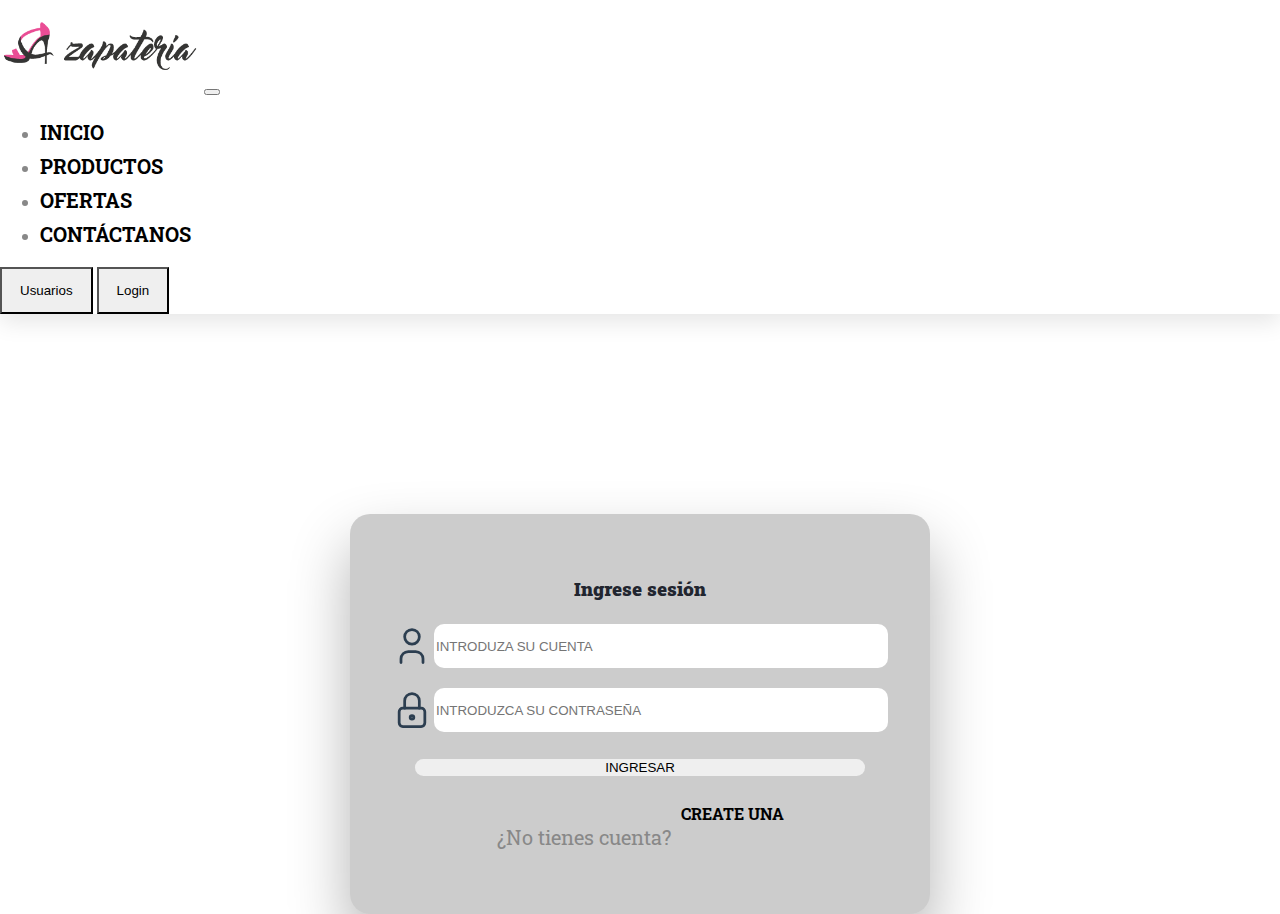
==== login.html @ ef3486ab "Se añadió la barra de navegación al login con algunos enlaces habilitados" ====
<!DOCTYPE html>
<html lang="en">
<head>
    <meta charset="UTF-8">
    <meta http-equiv="X-UA-Compatible" content="IE=edge">
    <meta name="viewport" content="width=device-width, initial-scale=1.0">
    <title>Login</title>

    <!--Css-->
    <link rel="stylesheet" href="css/style.css" type="Text/css">
    <link rel="stylesheet" href="css/login.css" type="Text/css">

    <!--Bootstrap-->
    <link href="https://cdn.jsdelivr.net/npm/bootstrap@5.1.1/dist/css/bootstrap.min.css" rel="stylesheet" integrity="sha384-F3w7mX95PdgyTmZZMECAngseQB83DfGTowi0iMjiWaeVhAn4FJkqJByhZMI3AhiU" crossorigin="anonymous">

</head>
<body>
 <!--Menu NavBar-->
 <nav class="navbar navbar-expand-lg py-1 sticky-top navbar-light bg-light">
  <div class="container">
    <a class="navbar-brand" href="#">
      <img class="logo" src="img/logo.png" alt="">
    </a>
    <button class="navbar-toggler" type="button" data-bs-toggle="collapse" data-bs-target="#navbarNavDropdown" aria-controls="navbarNavDropdown" aria-expanded="false" aria-label="Toggle navigation">
      <span class="navbar-toggler-icon"></span>
    </button>
    <div class="collapse navbar-collapse" id="navbarNavDropdown">
      <ul class="navbar-nav ms-auto">
        <li class="nav-item">
          <a class="nav-link " aria-current="page" href="index.html">Inicio</a>
        </li>
        <li class="nav-item">
          <a class="nav-link" href="#">Productos</a>
        </li>
        <li class="nav-item">
          <a class="nav-link" href="#">Ofertas</a>
        </li>
        <li class="nav-item">
          <a class="nav-link" href="#">Contáctanos</a>
        </li>
      </ul>
      <button class="btn btn-info ms-lg-3">Usuarios</button>
     <a href="login.html" class="nav-link"> <button class="btn btn-primary ms-lg-3">Login</button></a>
    </div>
  </div>
</nav>




    <main class="principal text-center" >
        <h3 class="text-center"> Ingrese sesión</h2>

        <form class="formulario ">
            <div class="contenedor__campos">

                <div class="campo">
                    <svg xmlns="http://www.w3.org/2000/svg" class="icon icon-tabler icon-tabler-user" width="44" height="44" viewBox="0 0 24 24" stroke-width="1.5" stroke="#2c3e50" fill="none" stroke-linecap="round" stroke-linejoin="round">
                        <path stroke="none" d="M0 0h24v24H0z" fill="none"/>
                        <circle cx="12" cy="7" r="4" />
                        <path d="M6 21v-2a4 4 0 0 1 4 -4h4a4 4 0 0 1 4 4v2" />
                      </svg>
                    <input type="email" placeholder="Introduza su cuenta">
                 </div>

                <div class="campo">
                    <svg xmlns="http://www.w3.org/2000/svg" class="icon icon-tabler icon-tabler-lock" width="44" height="44" viewBox="0 0 24 24" stroke-width="1.5" stroke="#2c3e50" fill="none" stroke-linecap="round" stroke-linejoin="round">
                        <path stroke="none" d="M0 0h24v24H0z" fill="none"/>
                        <rect x="5" y="11" width="14" height="10" rx="2" />
                        <circle cx="12" cy="16" r="1" />
                        <path d="M8 11v-4a4 4 0 0 1 8 0v4" />
                      </svg>
                    <input type="password" placeholder="Introduzca su contraseña">

                 </div>


            </div>

            <div class="campo boton">
                <input type="submit" value="Ingresar">
           </div>

           <div class="contenedor">
            <p href="usuarios.html">¿No tienes cuenta?</p><a href="usuarios.html"> Create una</a>
           </div>
                

        </form>


    </main>

   


  <!-- Bootstap-->
<script src="https://cdn.jsdelivr.net/npm/bootstrap@5.1.1/dist/js/bootstrap.bundle.min.js" integrity="sha384-/bQdsTh/da6pkI1MST/rWKFNjaCP5gBSY4sEBT38Q/9RBh9AH40zEOg7Hlq2THRZ" crossorigin="anonymous"></script>
</body>
</html>
---- css/style.css ----
@import url('https://fonts.googleapis.com/css2?family=Roboto+Slab&display=swap');
:root{
    --primary:#0d6efd;
    --dark: #21252f;
    --body:#888;
    --box-shadow: 0 8px 22px rgba(0,0,0,0.1);
    
}

body{
    font-family: 'Roboto Slab', serif;
    line-height: 1.7;
    color: var(--body);
    margin: auto;
}
h1,h2,h3,h4,h5,h6, .display-4{
    color:var(--dark);
    font-weight: 900;
}

p{
    font-size: 20px;
}

a{
    color:var(--dark);
    text-decoration: none;
}

img{
    width: 100%;
}

.navbar{
    box-shadow: var(--box-shadow);
}

.navbar .logo{
    width: 200px;
}
.navbar .nav-link{
    font-size: 20px;
    font-weight: 700;
}
.btn{
    padding: 14px 18px;
    border-width: 2px;
    border-radius: 0;
}

.hero{
    background-image: url(../img/inicio2.jpg);
    background-position: center;
    background-size: cover;
    background-attachment: fixed;   
    position: relative;
    z-index: 2;
}

.hero::after{
    content: "";
    width: 100%;
    height: 100%;
    position: absolute;
    top: 0;
    left: 0;
    background-color: rgba(21, 20, 51, 0.8);
    z-index: -1;
}

section{
    padding-top: 120px;
    padding-bottom: 120px;
}

.card-effect{
    box-shadow: var(--box-shadow);
    background-color: #fff;
    padding: 25px;
    transition: all 0.35s ease;
}

.card-effect:hover{
    box-shadow: none;
    transform: translateY(5px);
}

.iconbox{
    width: 54px;
    height: 54px;
    display: flex;
    align-items: center;
    justify-content: center;
    background-color: var(--primary);
    color: #fff;
    font-size:32px;
    border-radius: 100px;
    flex: none;
}

.precios_ofertas{
    font-size: 20px;
    color: var(--primary);
}
.img_oferta{
    height: 180px;
    width: 250px;
}

.rebaja{
    text-decoration:line-through;
    color: red;
}

.contacto{
    border: 1px solid #CED5D7;
    border-radius: 6px;
    padding: 45px 45px 20px;
    margin-top: 50px;
    background-color: white;
    box-shadow: 0px 5px 10px #B5C1C5, 0 0 0 10px #EEF5F7 inset;
}
.contacto label{
    display: block;
    font-weight: bold;
}
.contacto div{
    margin-bottom: 20px;
    position: static;
    
}
.contacto input[type='text'], .contacto textarea{
    padding: 7px 6px;
    width: 294px;
    border: 1px solid #CED5D7;
    resize: none;
    box-shadow:0 0 0 3px #EEF5F7;
    margin: 5px 0;
}
.contacto input[type='text']:focus, .contacto textarea:focus{
    outline: none;
    box-shadow:0 0 0 3px #dde9ec;
}
.contacto input[type='submit']{
    border: 1px solid #CED5D7;
    box-shadow:0 0 0 3px #EEF5F7;
    padding: 8px 16px;
    border-radius: 20px;
    font-weight: bold;
    text-shadow: 1px 1px 0px white;
 
    background: #e4f1f6;
    background: -moz-linear-gradient(top, #e4f1f6 0%, #cfe6ef 100%);
    background: -webkit-linear-gradient(top, #e4f1f6 0%,#cfe6ef 100%);
}
---- css/login.css ----
.principal{
    background-color: rgba(0,0,0,0.2);
    padding: 30px;
    box-shadow: 0 30px 60px 0 rgba(0,0,0,0.3);
    text-align: center;
    max-width: 500px;
    margin:0 auto;
    margin-top: 200px;
    border-radius: 20px;
    padding: 40px 40px;
}

.formulario{
    margin-top: 20px;
}

.campo{
    margin-bottom:20px;
    display:flex;
    
}

.campo input{
    border:none;
    border-radius:10px;
    width: 90%;
    text-transform: uppercase;
    font-weight: 700px;
   
}

.boton{
    display:block;
    border:none;
}

.boton input:hover{
    
    background-color: white ;
}

.contenedor{
    display: flex;
    justify-content: center;
    gap: 10px;
}


a{
  
    text-decoration: none;
    text-transform: uppercase;
    font-weight: 700;
    color:black;
}
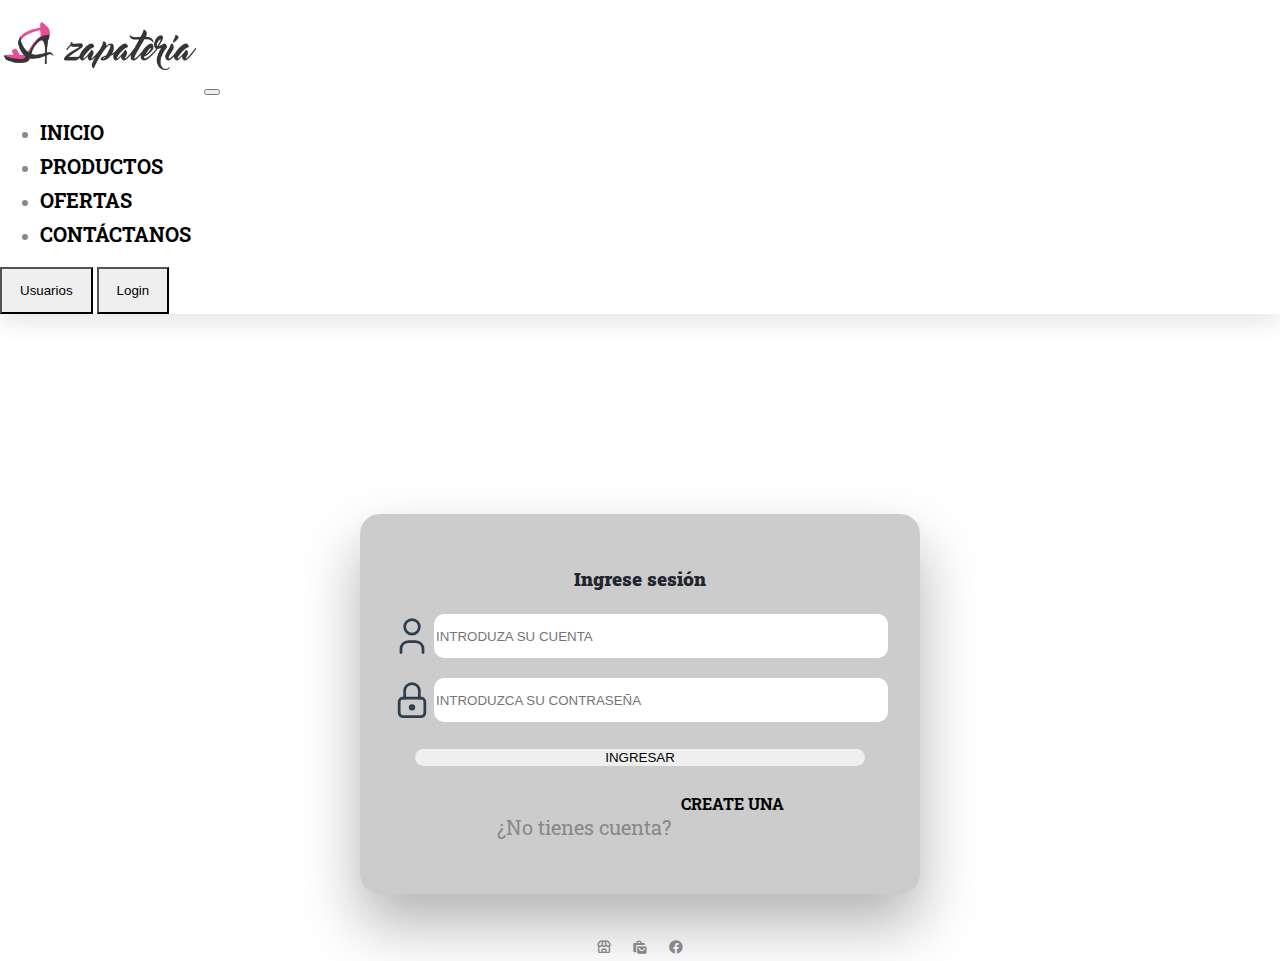
==== commit d3a45455: "Se agregó se dió estilo a un footer en login.html" ====
--- a/login.html
+++ b/login.html
@@ -9,6 +9,9 @@
     <!--Css-->
     <link rel="stylesheet" href="css/style.css" type="Text/css">
     <link rel="stylesheet" href="css/login.css" type="Text/css">
+
+    <!--Boxicons-->
+    <link href='https://unpkg.com/boxicons@2.0.9/css/boxicons.min.css' rel='stylesheet'>
 
     <!--Bootstrap-->
     <link href="https://cdn.jsdelivr.net/npm/bootstrap@5.1.1/dist/css/bootstrap.min.css" rel="stylesheet" integrity="sha384-F3w7mX95PdgyTmZZMECAngseQB83DfGTowi0iMjiWaeVhAn4FJkqJByhZMI3AhiU" crossorigin="anonymous">
@@ -30,7 +33,7 @@
           <a class="nav-link " aria-current="page" href="index.html">Inicio</a>
         </li>
         <li class="nav-item">
-          <a class="nav-link" href="#">Productos</a>
+          <a class="nav-link" href="productos.html">Productos</a>
         </li>
         <li class="nav-item">
           <a class="nav-link" href="#">Ofertas</a>
@@ -91,7 +94,30 @@
 
     </main>
 
-   
+   <footer class="footer">
+ 
+
+      <div class="icono">
+
+          <i class='bx bx-store'></i>
+      </div>
+     
+
+      <div class="icono">
+
+        <i class='bx bxs-shopping-bags'></i>
+        
+      </div>
+
+      <div class="icono">
+
+        <i class='bx bxl-facebook-circle' ></i>
+        
+      </div>
+
+
+
+   </footer>
 
 
   <!-- Bootstap-->
--- a/css/login.css
+++ b/css/login.css
@@ -7,7 +7,6 @@
     margin:0 auto;
     margin-top: 200px;
     border-radius: 20px;
-    padding: 40px 40px;
 }
 
 .formulario{
@@ -55,6 +54,14 @@
 }
 
 
+footer{
+    margin-top: 40px;
+    display:flex;
+    justify-content: center;
+    gap:20px;
+}
 
 
 
+
+
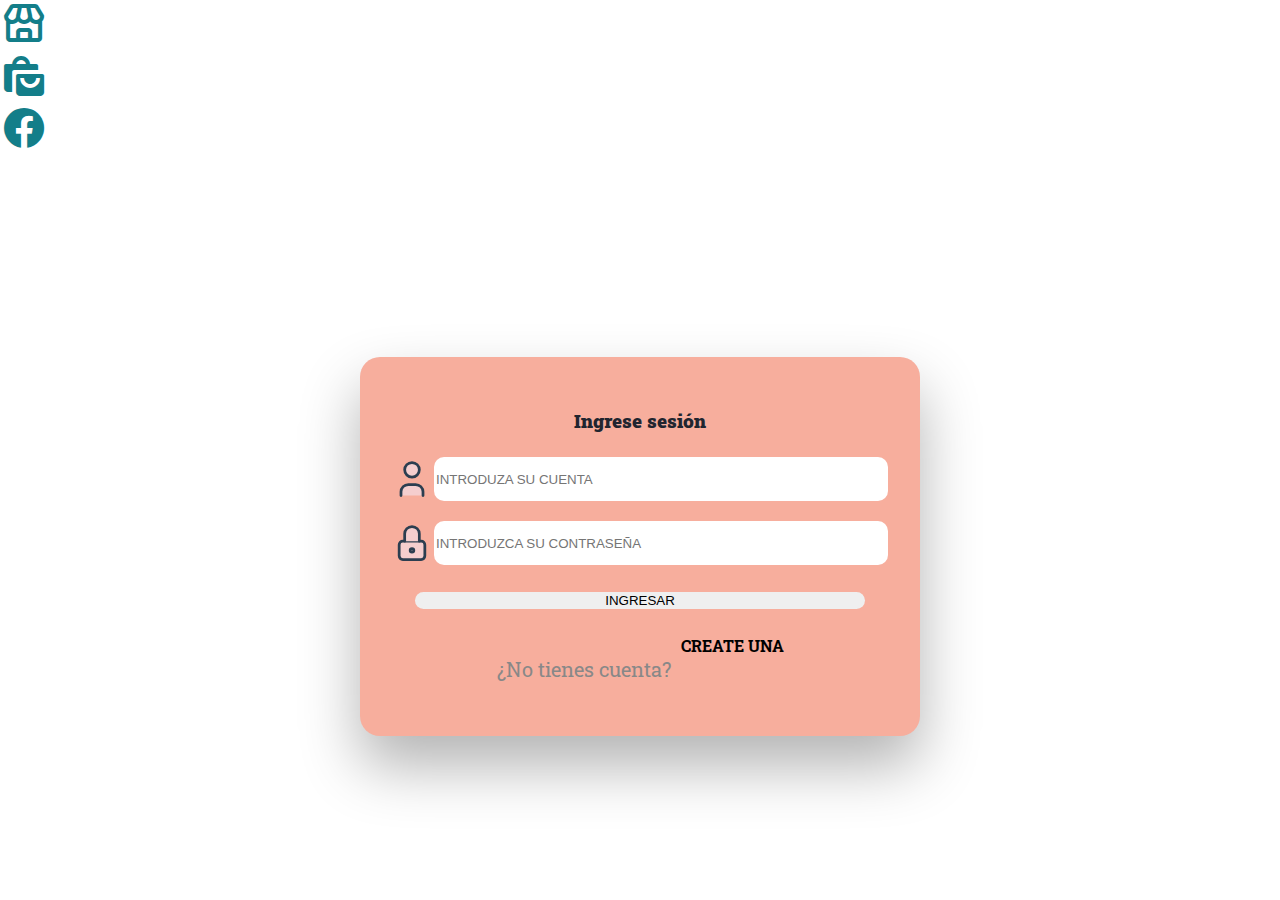
==== commit a9646380: "agregue cambios" ====
--- a/login.html
+++ b/login.html
@@ -16,10 +16,11 @@
     <!--Bootstrap-->
     <link href="https://cdn.jsdelivr.net/npm/bootstrap@5.1.1/dist/css/bootstrap.min.css" rel="stylesheet" integrity="sha384-F3w7mX95PdgyTmZZMECAngseQB83DfGTowi0iMjiWaeVhAn4FJkqJByhZMI3AhiU" crossorigin="anonymous">
 
+
 </head>
 <body>
  <!--Menu NavBar-->
- <nav class="navbar navbar-expand-lg py-1 sticky-top navbar-light bg-light">
+ <!-- <nav class="navbar navbar-expand-lg py-1 sticky-top navbar-light bg-light">
   <div class="container">
     <a class="navbar-brand" href="#">
       <img class="logo" src="img/logo.png" alt="">
@@ -29,7 +30,7 @@
     </button>
     <div class="collapse navbar-collapse" id="navbarNavDropdown">
       <ul class="navbar-nav ms-auto">
-        <li class="nav-item">
+        <li class="nav-item mamada">
           <a class="nav-link " aria-current="page" href="index.html">Inicio</a>
         </li>
         <li class="nav-item">
@@ -46,10 +47,28 @@
      <a href="login.html" class="nav-link"> <button class="btn btn-primary ms-lg-3">Login</button></a>
     </div>
   </div>
-</nav>
+</nav> -->
 
 
+<div>
+  <div class="icono">
 
+    <i class='bx bx-store bx-lg'></i>
+</div>
+
+
+<div class="icono">
+
+  <i class='bx bxs-shopping-bags bx-lg'></i>
+  
+</div>
+
+<div class="icono">
+
+  <i class='bx bxl-facebook-circle bx-lg' ></i>
+  
+</div>
+</div>
 
     <main class="principal text-center" >
         <h3 class="text-center"> Ingrese sesión</h2>
@@ -66,8 +85,8 @@
                     <input type="email" placeholder="Introduza su cuenta">
                  </div>
 
-                <div class="campo">
-                    <svg xmlns="http://www.w3.org/2000/svg" class="icon icon-tabler icon-tabler-lock" width="44" height="44" viewBox="0 0 24 24" stroke-width="1.5" stroke="#2c3e50" fill="none" stroke-linecap="round" stroke-linejoin="round">
+                <div class="campo" >
+                    <svg xmlns="http://www.w3.org/2000/svg" style="color: Dodgerblue;" class="icon icon-tabler icon-tabler-lock" width="44" height="44" viewBox="0 0 24 24" stroke-width="1.5" stroke="#2c3e50" fill="none" stroke-linecap="round" stroke-linejoin="round">
                         <path stroke="none" d="M0 0h24v24H0z" fill="none"/>
                         <rect x="5" y="11" width="14" height="10" rx="2" />
                         <circle cx="12" cy="16" r="1" />
@@ -97,23 +116,23 @@
    <footer class="footer">
  
 
-      <div class="icono">
+      <!-- <div class="icono">
 
-          <i class='bx bx-store'></i>
+          <i class='bx bx-store bx-lg'></i>
       </div>
      
 
       <div class="icono">
 
-        <i class='bx bxs-shopping-bags'></i>
+        <i class='bx bxs-shopping-bags bx-lg'></i>
         
       </div>
 
       <div class="icono">
 
-        <i class='bx bxl-facebook-circle' ></i>
+        <i class='bx bxl-facebook-circle bx-lg' ></i>
         
-      </div>
+      </div> -->
 
 
 
--- a/css/login.css
+++ b/css/login.css
@@ -1,5 +1,5 @@
 .principal{
-    background-color: rgba(0,0,0,0.2);
+    background-color: rgba(247,174,157);
     padding: 30px;
     box-shadow: 0 30px 60px 0 rgba(0,0,0,0.3);
     text-align: center;
@@ -62,6 +62,23 @@
 }
 
 
+body{
+    background-image: url("https://scontent.fcyw4-1.fna.fbcdn.net/v/t1.6435-9/149882028_2543382585958041_6179827937550215021_n.jpg?_nc_cat=105&ccb=1-5&_nc_sid=973b4a&_nc_ohc=CX0rlXFwOpQAX-Vp7_Z&_nc_ht=scontent.fcyw4-1.fna&oh=0ac2168b80c0ee60919fefb8fa25f357&oe=61816FCD");
+    background-repeat: no-repeat; 
+    background-position: 25%,75%;
+    background-size: 100%;
+}
 
+.icon-tabler{
+    fill: #f5cece;
+}
 
+.icono{
+    size: 20px;
+}
 
+.bx{
+    color: #137e89;
+    border-color:rgba(201, 76, 76, 0.7);
+}
+
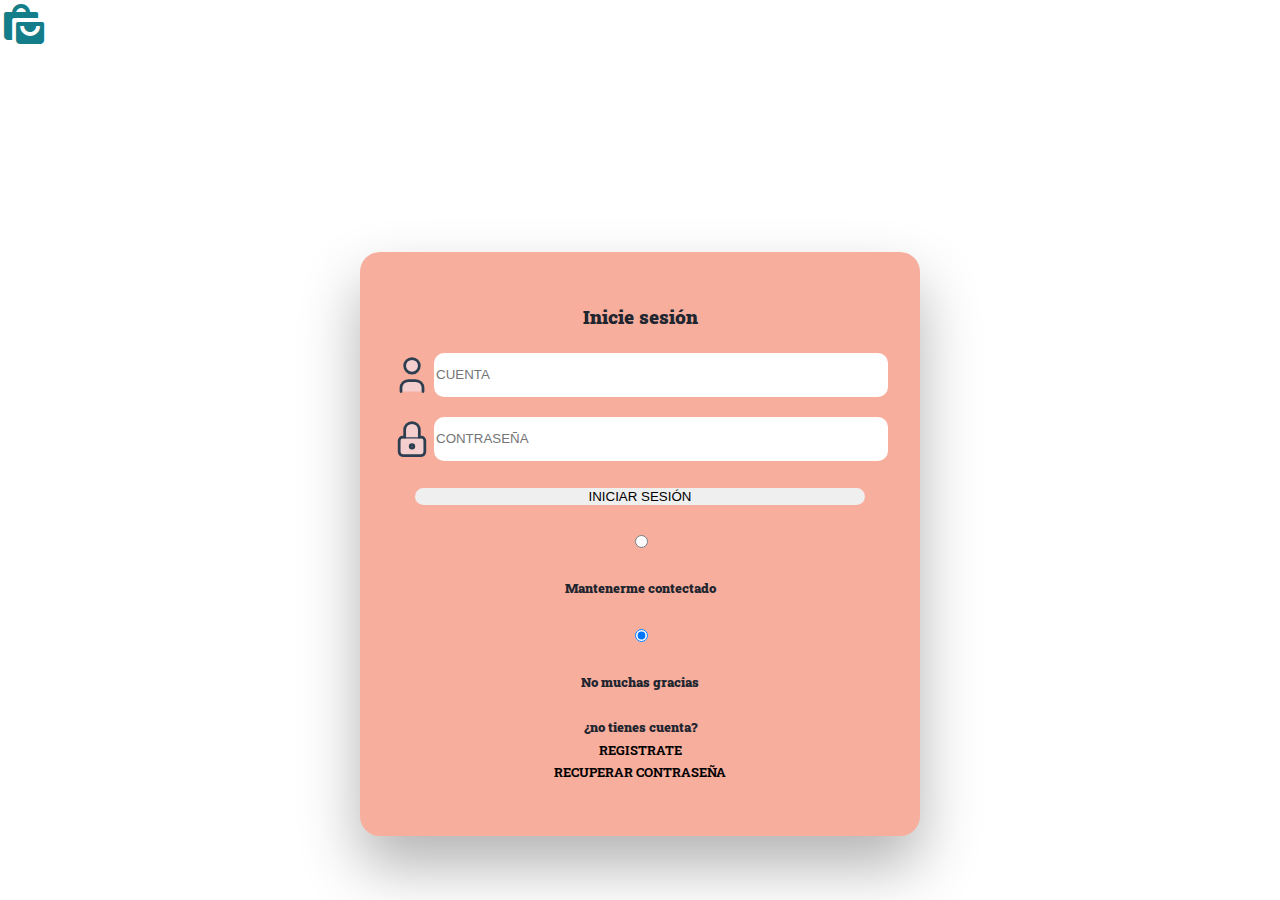
==== commit 118bc3ae: "login, registro e index" ====
--- a/login.html
+++ b/login.html
@@ -15,7 +15,8 @@
 
     <!--Bootstrap-->
     <link href="https://cdn.jsdelivr.net/npm/bootstrap@5.1.1/dist/css/bootstrap.min.css" rel="stylesheet" integrity="sha384-F3w7mX95PdgyTmZZMECAngseQB83DfGTowi0iMjiWaeVhAn4FJkqJByhZMI3AhiU" crossorigin="anonymous">
-
+    <script async defer crossorigin="anonymous" src="https://connect.facebook.net/es_LA/sdk.js#xfbml=1&version=v12.0&appId=2629106980502220&autoLogAppEvents=1" nonce="Ik2CB6fF"></script>
+    <script src="https://apis.google.com/js/platform.js" async defer></script>
 
 </head>
 <body>
@@ -50,28 +51,28 @@
 </nav> -->
 
 
-<div>
+<!-- <div>
   <div class="icono">
 
     <i class='bx bx-store bx-lg'></i>
-</div>
+</div> -->
 
 
 <div class="icono">
 
-  <i class='bx bxs-shopping-bags bx-lg'></i>
+  <a href="productos.html"><i class='bx bxs-shopping-bags bx-lg'></i></a>
   
 </div>
 
-<div class="icono">
+<!-- <div class="icono">
 
   <i class='bx bxl-facebook-circle bx-lg' ></i>
   
-</div>
+</div> -->
 </div>
 
     <main class="principal text-center" >
-        <h3 class="text-center"> Ingrese sesión</h2>
+        <h3 class="text-center"> Inicie sesión</h2>
 
         <form class="formulario ">
             <div class="contenedor__campos">
@@ -82,7 +83,7 @@
                         <circle cx="12" cy="7" r="4" />
                         <path d="M6 21v-2a4 4 0 0 1 4 -4h4a4 4 0 0 1 4 4v2" />
                       </svg>
-                    <input type="email" placeholder="Introduza su cuenta">
+                    <input type="email" placeholder="Cuenta">
                  </div>
 
                 <div class="campo" >
@@ -92,7 +93,7 @@
                         <circle cx="12" cy="16" r="1" />
                         <path d="M8 11v-4a4 4 0 0 1 8 0v4" />
                       </svg>
-                    <input type="password" placeholder="Introduzca su contraseña">
+                    <input type="password" placeholder="Contraseña">
 
                  </div>
 
@@ -100,12 +101,27 @@
             </div>
 
             <div class="campo boton">
-                <input type="submit" value="Ingresar">
-           </div>
+                <input type="submit" value="Iniciar sesión"></div>
+                
+                <div class="form-check">
+                  <input class="form-check-input" type="radio" name="flexRadioDefault" id="flexRadioDefault1">
+                  <label class="form-check-label" for="flexRadioDefault1">
+                    <h5>Mantenerme contectado</h5>
+                  </label>
+                </div>
+                <div class="form-check">
+                  <input class="form-check-input" type="radio" name="flexRadioDefault" id="flexRadioDefault2" checked>
+                  <label class="form-check-label" for="flexRadioDefault2">
+                    <h5>No muchas gracias</h5>
+                  </label>
+                </div>
 
-           <div class="contenedor">
+                <span><h5>¿no tienes cuenta?<br><a href="registro usuarios.html">Registrate<br></a></span>
+                <span><a href="#">Recuperar contraseña</a></span>
+
+           <!-- <div class="contenedor">
             <p href="usuarios.html">¿No tienes cuenta?</p><a href="usuarios.html"> Create una</a>
-           </div>
+           </div> -->
                 
 
         </form>
@@ -126,13 +142,14 @@
 
         <i class='bx bxs-shopping-bags bx-lg'></i>
         
-      </div>
+      </div> -->
 
       <div class="icono">
 
-        <i class='bx bxl-facebook-circle bx-lg' ></i>
+        <!-- <i class='bx bxl-facebook-circle bx-lg' ></i> -->
+        <div class="fb-login-button" data-width="" data-size="large" data-button-type="continue_with" data-layout="default" data-auto-logout-link="false" data-use-continue-as="false"></div>
         
-      </div> -->
+      </div>
 
 
 
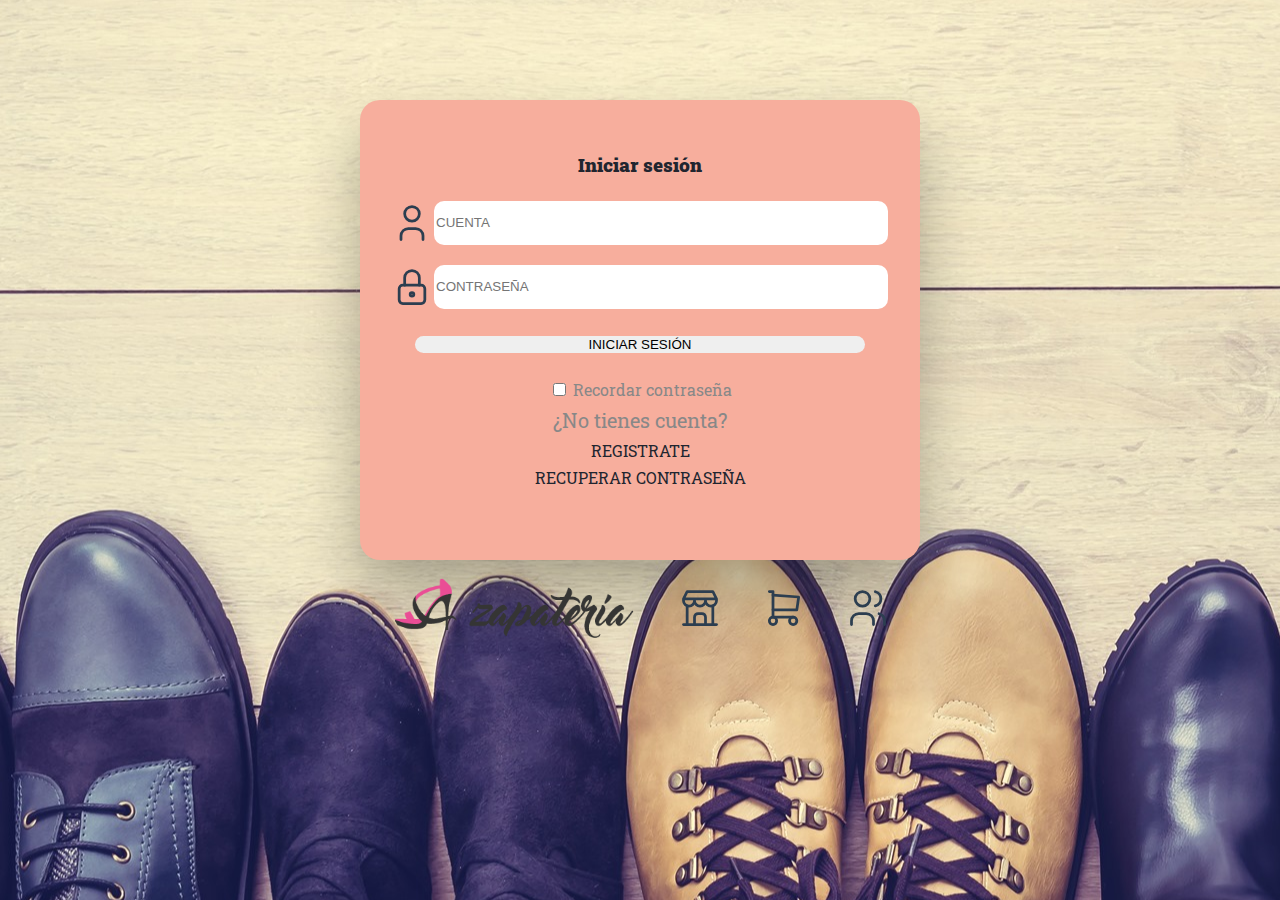
==== commit 402444b3: "Se ha modificado el login" ====
--- a/login.html
+++ b/login.html
@@ -20,141 +20,128 @@
 
 </head>
 <body>
- <!--Menu NavBar-->
- <!-- <nav class="navbar navbar-expand-lg py-1 sticky-top navbar-light bg-light">
-  <div class="container">
-    <a class="navbar-brand" href="#">
-      <img class="logo" src="img/logo.png" alt="">
-    </a>
-    <button class="navbar-toggler" type="button" data-bs-toggle="collapse" data-bs-target="#navbarNavDropdown" aria-controls="navbarNavDropdown" aria-expanded="false" aria-label="Toggle navigation">
-      <span class="navbar-toggler-icon"></span>
-    </button>
-    <div class="collapse navbar-collapse" id="navbarNavDropdown">
-      <ul class="navbar-nav ms-auto">
-        <li class="nav-item mamada">
-          <a class="nav-link " aria-current="page" href="index.html">Inicio</a>
-        </li>
-        <li class="nav-item">
-          <a class="nav-link" href="productos.html">Productos</a>
-        </li>
-        <li class="nav-item">
-          <a class="nav-link" href="#">Ofertas</a>
-        </li>
-        <li class="nav-item">
-          <a class="nav-link" href="#">Contáctanos</a>
-        </li>
-      </ul>
-      <button class="btn btn-info ms-lg-3">Usuarios</button>
-     <a href="login.html" class="nav-link"> <button class="btn btn-primary ms-lg-3">Login</button></a>
-    </div>
-  </div>
-</nav> -->
-
-
-<!-- <div>
-  <div class="icono">
-
-    <i class='bx bx-store bx-lg'></i>
-</div> -->
-
-
-<div class="icono">
-
-  <a href="productos.html"><i class='bx bxs-shopping-bags bx-lg'></i></a>
-  
-</div>
-
-<!-- <div class="icono">
-
-  <i class='bx bxl-facebook-circle bx-lg' ></i>
-  
-</div> -->
-</div>
-
-    <main class="principal text-center" >
-        <h3 class="text-center"> Inicie sesión</h2>
-
-        <form class="formulario ">
-            <div class="contenedor__campos">
-
-                <div class="campo">
-                    <svg xmlns="http://www.w3.org/2000/svg" class="icon icon-tabler icon-tabler-user" width="44" height="44" viewBox="0 0 24 24" stroke-width="1.5" stroke="#2c3e50" fill="none" stroke-linecap="round" stroke-linejoin="round">
-                        <path stroke="none" d="M0 0h24v24H0z" fill="none"/>
-                        <circle cx="12" cy="7" r="4" />
-                        <path d="M6 21v-2a4 4 0 0 1 4 -4h4a4 4 0 0 1 4 4v2" />
-                      </svg>
-                    <input type="email" placeholder="Cuenta">
-                 </div>
-
-                <div class="campo" >
-                    <svg xmlns="http://www.w3.org/2000/svg" style="color: Dodgerblue;" class="icon icon-tabler icon-tabler-lock" width="44" height="44" viewBox="0 0 24 24" stroke-width="1.5" stroke="#2c3e50" fill="none" stroke-linecap="round" stroke-linejoin="round">
-                        <path stroke="none" d="M0 0h24v24H0z" fill="none"/>
-                        <rect x="5" y="11" width="14" height="10" rx="2" />
-                        <circle cx="12" cy="16" r="1" />
-                        <path d="M8 11v-4a4 4 0 0 1 8 0v4" />
-                      </svg>
-                    <input type="password" placeholder="Contraseña">
-
-                 </div>
-
-
-            </div>
-
-            <div class="campo boton">
-                <input type="submit" value="Iniciar sesión"></div>
-                
-                <div class="form-check">
-                  <input class="form-check-input" type="radio" name="flexRadioDefault" id="flexRadioDefault1">
-                  <label class="form-check-label" for="flexRadioDefault1">
-                    <h5>Mantenerme contectado</h5>
-                  </label>
-                </div>
-                <div class="form-check">
-                  <input class="form-check-input" type="radio" name="flexRadioDefault" id="flexRadioDefault2" checked>
-                  <label class="form-check-label" for="flexRadioDefault2">
-                    <h5>No muchas gracias</h5>
-                  </label>
-                </div>
-
-                <span><h5>¿no tienes cuenta?<br><a href="registro usuarios.html">Registrate<br></a></span>
-                <span><a href="#">Recuperar contraseña</a></span>
-
-           <!-- <div class="contenedor">
-            <p href="usuarios.html">¿No tienes cuenta?</p><a href="usuarios.html"> Create una</a>
-           </div> -->
-                
-
-        </form>
-
-
-    </main>
-
-   <footer class="footer">
  
-
-      <!-- <div class="icono">
-
-          <i class='bx bx-store bx-lg'></i>
-      </div>
-     
-
-      <div class="icono">
-
-        <i class='bx bxs-shopping-bags bx-lg'></i>
-        
-      </div> -->
-
-      <div class="icono">
-
-        <!-- <i class='bx bxl-facebook-circle bx-lg' ></i> -->
-        <div class="fb-login-button" data-width="" data-size="large" data-button-type="continue_with" data-layout="default" data-auto-logout-link="false" data-use-continue-as="false"></div>
-        
-      </div>
 
 
 
-   </footer>
 
+    <main class="principal text-center " >
+
+     
+  
+          <h3 class="text-center"> Iniciar sesión</h2>
+            <form class="formulario ">
+    
+                <div class="contenedor__campos">
+    
+                    <div class="campo">
+                        <svg xmlns="http://www.w3.org/2000/svg" class="icon icon-tabler icon-tabler-user" width="44" height="44" viewBox="0 0 24 24" stroke-width="1.5" stroke="#2c3e50" fill="none" stroke-linecap="round" stroke-linejoin="round">
+                            <path stroke="none" d="M0 0h24v24H0z" fill="none"/>
+                            <circle cx="12" cy="7" r="4" />
+                            <path d="M6 21v-2a4 4 0 0 1 4 -4h4a4 4 0 0 1 4 4v2" />
+                          </svg>
+                        <input type="email" placeholder="Cuenta">
+                     </div>
+    
+                    <div class="campo" >
+                        <svg xmlns="http://www.w3.org/2000/svg" style="color: Dodgerblue;" class="icon icon-tabler icon-tabler-lock" width="44" height="44" viewBox="0 0 24 24" stroke-width="1.5" stroke="#2c3e50" fill="none" stroke-linecap="round" stroke-linejoin="round">
+                            <path stroke="none" d="M0 0h24v24H0z" fill="none"/>
+                            <rect x="5" y="11" width="14" height="10" rx="2" />
+                            <circle cx="12" cy="16" r="1" />
+                            <path d="M8 11v-4a4 4 0 0 1 8 0v4" />
+                          </svg>
+                        <input type="password" placeholder="Contraseña">
+    
+                     </div>
+    
+    
+                </div>
+    
+                <div class="campo boton">
+                    <input type="submit" value="Iniciar sesión">
+                </div>
+                    
+                <div class="form-check mb-2">
+                  <input type="checkbox" class="form-check-input" id="exampleCheck1"">
+                  <label class="form-check-label" for="flexRadioDefault1">Recordar contraseña</label>
+                </div>
+    
+    
+                <div class="opciones">
+                  <p>¿No tienes cuenta?</p>
+                  <a href="registro usuarios.html">Registrate</a>
+                  <a href="#">Recuperar contraseña</a>
+                 </div>
+                 
+            </form>
+
+          
+
+            <footer>
+            
+
+              <div class="icono logo">
+
+                <img class="logo" src="img/logo.png" alt="">
+
+              </div>
+
+                <div class="icono">
+                  <svg xmlns="http://www.w3.org/2000/svg" class="icon icon-tabler icon-tabler-building-store" width="44" height="44" viewBox="0 0 24 24" stroke-width="1.5" stroke="#2c3e50" fill="none" stroke-linecap="round" stroke-linejoin="round">
+                    <path stroke="none" d="M0 0h24v24H0z" fill="none"/>
+                    <line x1="3" y1="21" x2="21" y2="21" />
+                    <path d="M3 7v1a3 3 0 0 0 6 0v-1m0 1a3 3 0 0 0 6 0v-1m0 1a3 3 0 0 0 6 0v-1h-18l2 -4h14l2 4" />
+                    <line x1="5" y1="21" x2="5" y2="10.85" />
+                    <line x1="19" y1="21" x2="19" y2="10.85" />
+                    <path d="M9 21v-4a2 2 0 0 1 2 -2h2a2 2 0 0 1 2 2v4" />
+                  </svg>
+              </div>
+
+                <div class="icono">
+
+                  <svg xmlns="http://www.w3.org/2000/svg" class="icon icon-tabler icon-tabler-shopping-cart" width="44" height="44" viewBox="0 0 24 24" stroke-width="1.5" stroke="#2c3e50" fill="none" stroke-linecap="round" stroke-linejoin="round">
+                    <path stroke="none" d="M0 0h24v24H0z" fill="none"/>
+                    <circle cx="6" cy="19" r="2" />
+                    <circle cx="17" cy="19" r="2" />
+                    <path d="M17 17h-11v-14h-2" />
+                    <path d="M6 5l14 1l-1 7h-13" />
+                  </svg>
+
+                </div>
+
+                <div class="icono">
+
+                  <svg xmlns="http://www.w3.org/2000/svg" class="icon icon-tabler icon-tabler-users" width="44" height="44" viewBox="0 0 24 24" stroke-width="1.5" stroke="#2c3e50" fill="none" stroke-linecap="round" stroke-linejoin="round">
+                    <path stroke="none" d="M0 0h24v24H0z" fill="none"/>
+                    <circle cx="9" cy="7" r="4" />
+                    <path d="M3 21v-2a4 4 0 0 1 4 -4h4a4 4 0 0 1 4 4v2" />
+                    <path d="M16 3.13a4 4 0 0 1 0 7.75" />
+                    <path d="M21 21v-2a4 4 0 0 0 -3 -3.85" />
+                  </svg>
+                </div>
+
+
+            </footer>
+        </main>
+  
+  
+  
+      
+
+
+
+
+
+      
+      
+
+
+
+
+
+    
+
+   
 
   <!-- Bootstap-->
 <script src="https://cdn.jsdelivr.net/npm/bootstrap@5.1.1/dist/js/bootstrap.bundle.min.js" integrity="sha384-/bQdsTh/da6pkI1MST/rWKFNjaCP5gBSY4sEBT38Q/9RBh9AH40zEOg7Hlq2THRZ" crossorigin="anonymous"></script>
--- a/css/login.css
+++ b/css/login.css
@@ -1,11 +1,50 @@
+body{
+    background-image: url("../img/Fondo_registro.jpg");
+    background-repeat: no-repeat; 
+    background-position: 25%,75%;
+
+}
+
+
+
+a{
+  
+    text-decoration: none !important;
+    text-transform: uppercase !important;
+    display:block !important;
+   
+}
+
+a:hover{
+    color:#0d6efd ;
+}
+
+
+footer{
+   margin-top: 60px;
+    margin-bottom: 20px;
+    display:flex;
+    justify-content: center;
+    align-items: center;
+    gap:40px;
+}
+
+footer img{
+    max-width: 100%;
+}
+
+
+
+
 .principal{
     background-color: rgba(247,174,157);
     padding: 30px;
     box-shadow: 0 30px 60px 0 rgba(0,0,0,0.3);
     text-align: center;
-    max-width: 500px;
+    max-width:min(90%,500px);
+    height: 400px;
     margin:0 auto;
-    margin-top: 200px;
+    margin-top: 100px;
     border-radius: 20px;
 }
 
@@ -35,50 +74,15 @@
 
 .boton input:hover{
     
-    background-color: white ;
-}
-
-.contenedor{
-    display: flex;
-    justify-content: center;
-    gap: 10px;
+    background-color:#0d6efd ;
 }
 
 
-a{
-  
-    text-decoration: none;
-    text-transform: uppercase;
-    font-weight: 700;
-    color:black;
+.opciones p{
+    display:inline;
 }
 
 
-footer{
-    margin-top: 40px;
-    display:flex;
-    justify-content: center;
-    gap:20px;
-}
 
 
-body{
-    background-image: url("https://scontent.fcyw4-1.fna.fbcdn.net/v/t1.6435-9/149882028_2543382585958041_6179827937550215021_n.jpg?_nc_cat=105&ccb=1-5&_nc_sid=973b4a&_nc_ohc=CX0rlXFwOpQAX-Vp7_Z&_nc_ht=scontent.fcyw4-1.fna&oh=0ac2168b80c0ee60919fefb8fa25f357&oe=61816FCD");
-    background-repeat: no-repeat; 
-    background-position: 25%,75%;
-    background-size: 100%;
-}
 
-.icon-tabler{
-    fill: #f5cece;
-}
-
-.icono{
-    size: 20px;
-}
-
-.bx{
-    color: #137e89;
-    border-color:rgba(201, 76, 76, 0.7);
-}
-
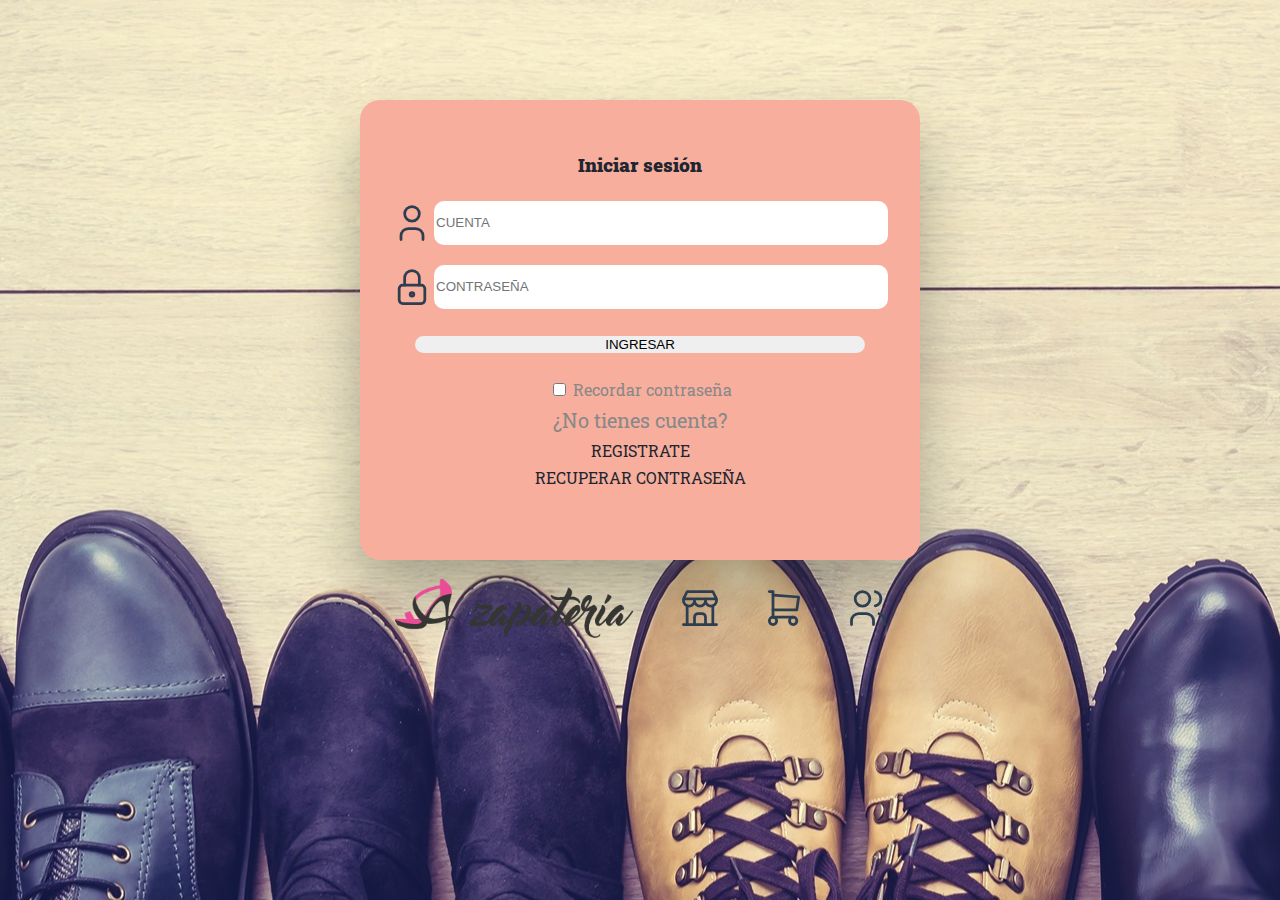
==== commit ca260365: "Se modificaron algunos textos en el login" ====
--- a/login.html
+++ b/login.html
@@ -58,7 +58,7 @@
                 </div>
     
                 <div class="campo boton">
-                    <input type="submit" value="Iniciar sesión">
+                    <input type="submit" value="Ingresar">
                 </div>
                     
                 <div class="form-check mb-2">
@@ -82,7 +82,7 @@
 
               <div class="icono logo">
 
-                <img class="logo" src="img/logo.png" alt="">
+               <a href="index.html"><img class="logo" src="img/logo.png" alt="Logo"></a> 
 
               </div>
 
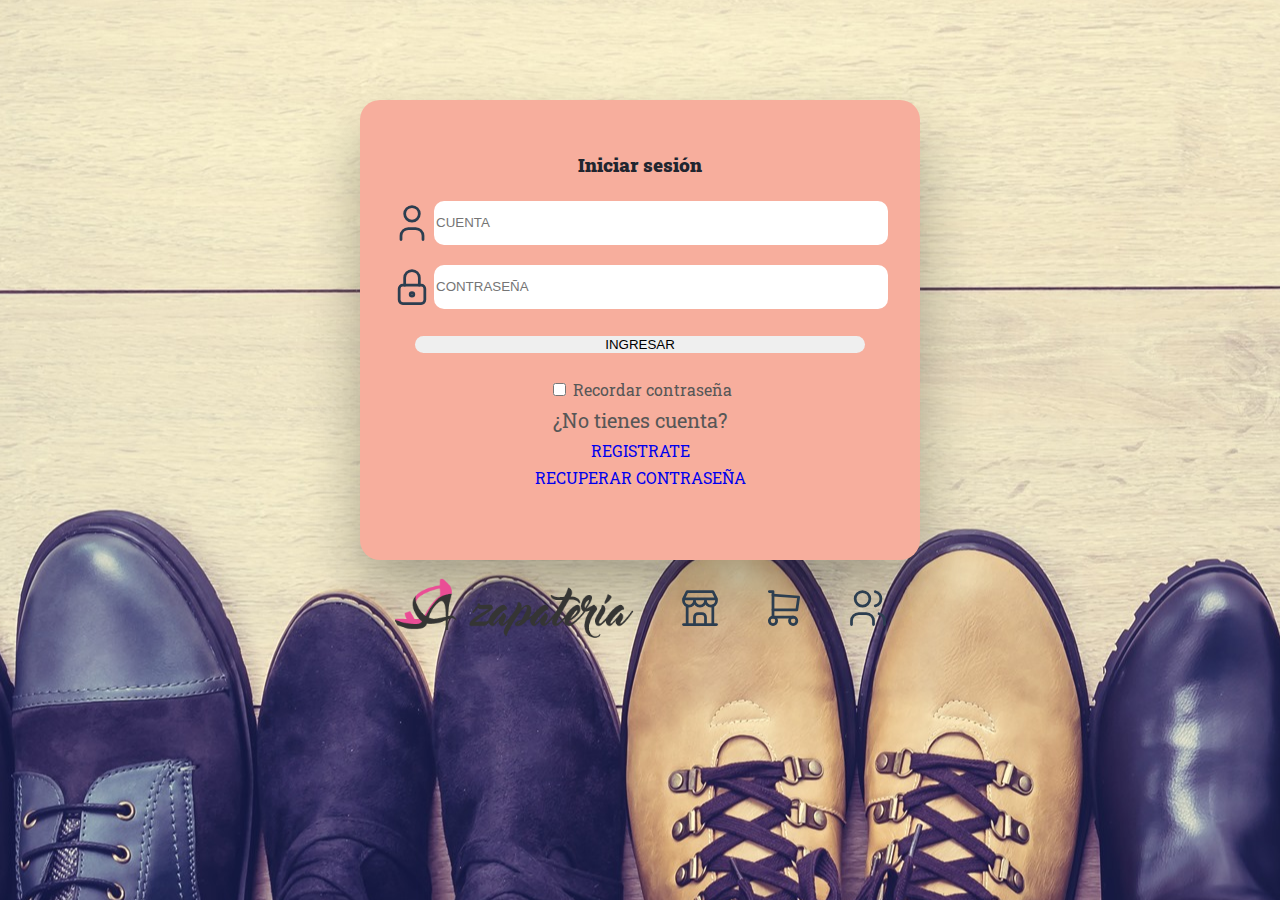
==== commit ab15d50a: "Union de los CSS y cambios finales" ====
--- a/login.html
+++ b/login.html
@@ -8,7 +8,14 @@
 
     <!--Css-->
     <link rel="stylesheet" href="css/style.css" type="Text/css">
-    <link rel="stylesheet" href="css/login.css" type="Text/css">
+    <!--<link rel="stylesheet" href="css/login.css" type="Text/css">-->
+    <style>
+      body{
+        background-image: url("../img/Fondo_registro.jpg");
+        background-repeat: no-repeat; 
+        background-position: 25%,75%;
+      }
+    </style>
 
     <!--Boxicons-->
     <link href='https://unpkg.com/boxicons@2.0.9/css/boxicons.min.css' rel='stylesheet'>
@@ -19,13 +26,9 @@
     <script src="https://apis.google.com/js/platform.js" async defer></script>
 
 </head>
-<body>
+<body class="login">
  
-
-
-
-
-    <main class="principal text-center " >
+    <main class="principal_login text-center " >
 
      
   
@@ -62,7 +65,7 @@
                 </div>
                     
                 <div class="form-check mb-2">
-                  <input type="checkbox" class="form-check-input" id="exampleCheck1"">
+                  <input type="checkbox" class="form-check-input" id="exampleCheck1">
                   <label class="form-check-label" for="flexRadioDefault1">Recordar contraseña</label>
                 </div>
     
--- a/css/style.css
+++ b/css/style.css
@@ -2,11 +2,12 @@
 :root{
     --primary:#0d6efd;
     --dark: #21252f;
-    --body:#888;
+    --body: rgb(87, 87, 87);
     --box-shadow: 0 8px 22px rgba(0,0,0,0.1);
     
 }
 
+/* estilos del index */
 body{
     font-family: 'Roboto Slab', serif;
     line-height: 1.7;
@@ -21,12 +22,12 @@
 p{
     font-size: 20px;
 }
-
+/*
 a{
     color:var(--dark);
     text-decoration: none;
 }
-
+*/
 img{
     width: 100%;
 }
@@ -116,9 +117,11 @@
     border: 1px solid #CED5D7;
     border-radius: 6px;
     padding: 45px 45px 20px;
-    margin-top: 50px;
+    margin-top: 100px;
     background-color: white;
     box-shadow: 0px 5px 10px #B5C1C5, 0 0 0 10px #EEF5F7 inset;
+    text-align: center;
+    margin: 0 auto;
 }
 .contacto label{
     display: block;
@@ -153,3 +156,144 @@
     background: -moz-linear-gradient(top, #e4f1f6 0%, #cfe6ef 100%);
     background: -webkit-linear-gradient(top, #e4f1f6 0%,#cfe6ef 100%);
 }
+
+/* Estilos de productos */
+
+.carder-border{
+    border: solid 10px white;
+    border-radius: 20px;
+    overflow: hidden;
+    transition: all ease-out 0.2s;
+}
+
+.card-border:hover{
+    transform: scale(1.05);
+}
+
+
+/* estilos para el login */
+
+a{
+  
+    text-decoration: none !important;
+    text-transform: uppercase !important;
+    display:block !important;
+   
+}
+
+a:hover{
+    color:#0d6efd ;
+}
+footer{
+    margin-top: 60px;
+     margin-bottom: 20px;
+     display:flex;
+     justify-content: center;
+     align-items: center;
+     gap:40px;
+ }
+ 
+ footer img{
+     max-width: 100%;
+ }
+ 
+ 
+ 
+ 
+ .principal_login{
+     background-color: rgba(247,174,157);
+     padding: 30px;
+     box-shadow: 0 30px 60px 0 rgba(0,0,0,0.3);
+     text-align: center;
+     max-width:min(90%,500px);
+     height: 400px;
+     margin:0 auto;
+     margin-top: 100px;
+     border-radius: 20px;
+ }
+ 
+ .formulario{
+     margin-top: 20px;
+ }
+ 
+ .campo{
+     margin-bottom:20px;
+     display:flex;
+     
+ }
+ 
+ .campo input{
+     border:none;
+     border-radius:10px;
+     width: 90%;
+     text-transform: uppercase;
+     font-weight: 700px;
+    
+ }
+ 
+ .boton{
+     display:block;
+     border:none;
+ }
+ 
+ .boton input:hover{
+     
+     background-color:#0d6efd ;
+ }
+ 
+ 
+ .opciones p{
+     display:inline;
+ }
+
+.login{
+    font-family: 'Roboto Slab', serif;
+    background-image: url("../img/Fondo_registro.jpg");
+    background-repeat: no-repeat; 
+    background-position: 25%,75%;
+
+}
+
+
+/* Estilos del registro usuarios */
+.rangos{
+  padding: 400px 50px 50px 400px;
+}
+.body_usuarios{
+    font-family: 'Roboto Slab', serif;
+    background-image: url("../img/Fondo_registro.jpg");
+    background-repeat: no-repeat; 
+    background-position: 25%,75%;
+    margin: 0;
+    padding: 0;
+    
+}
+
+
+.display-4{
+    font-size: 2.5rem;
+}
+.btn-registro{
+    background-color: #b4d57b;
+}
+
+
+
+.r_usuarios{
+    width: 500px;
+    
+}
+
+.logoZapateria{
+    height: 80px;
+}
+
+.principal{
+
+    text-align: center;
+    margin-top: 50px !important;
+    margin:0 auto;
+    
+    
+
+}